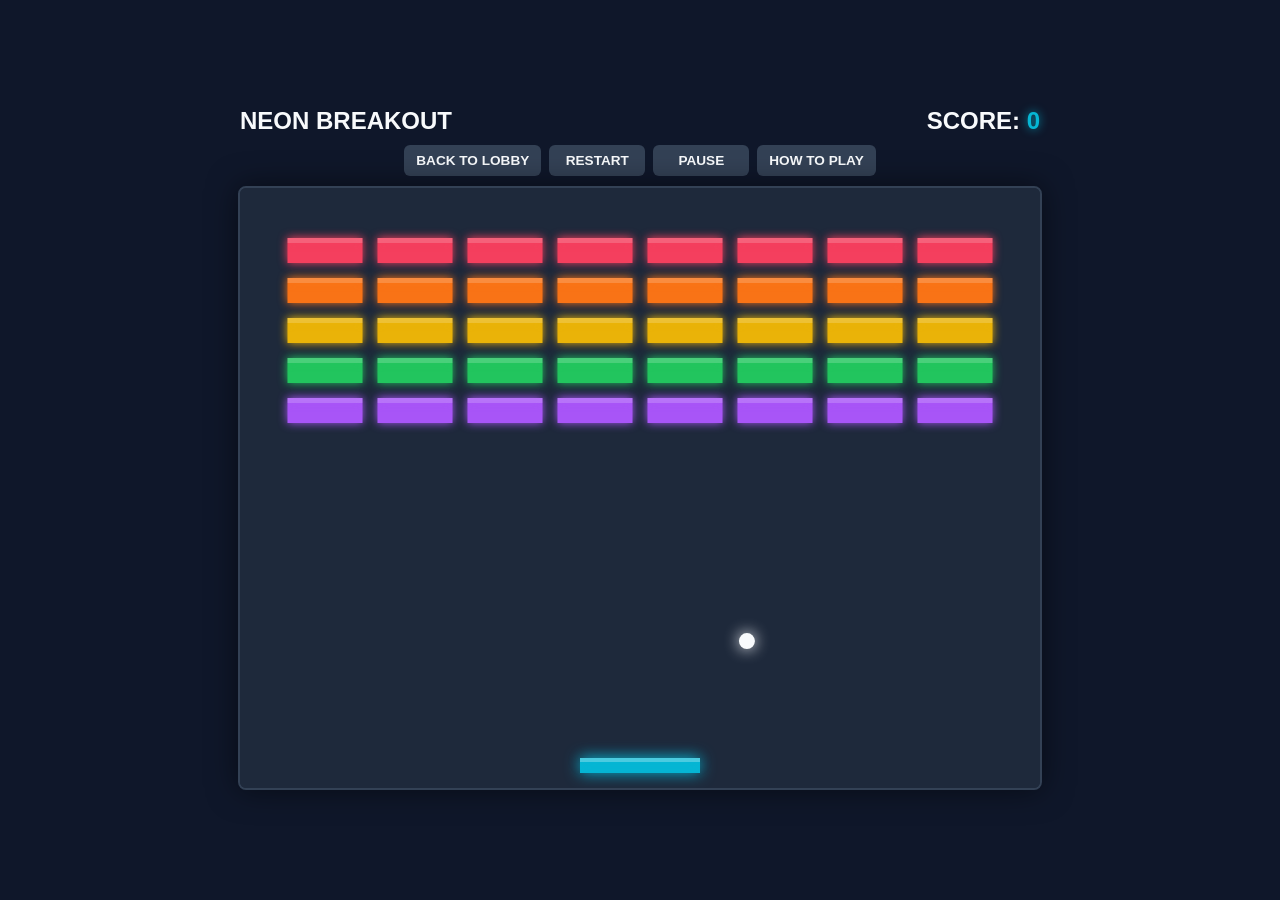
==== games/breakout/index.html @ ac122458 "Initial commit" ====
<!DOCTYPE html>
<html lang="en">
<head>
    <meta charset="UTF-8">
    <meta name="viewport" content="width=device-width, initial-scale=1.0">
    <title>Neon Breakout</title>
    <link rel="stylesheet" href="../../src/styles/base.css">
    <link rel="stylesheet" href="../../src/styles/game-shell.css">
    <style>
        #score-display {
            color: #06b6d4;
            text-shadow: 0 0 10px rgba(6, 182, 212, 0.8);
        }

        #game-container {
            transition: transform 0.05s;
        }

        .powerup-indicators {
            position: absolute;
            top: 12px;
            left: 12px;
            display: flex;
            gap: 8px;
            flex-wrap: wrap;
            z-index: 2;
            pointer-events: none;
        }

        .powerup-badge {
            background: rgba(15, 23, 42, 0.82);
            border: 1px solid #06b6d4;
            border-radius: 999px;
            color: #f8fafc;
            font-size: 0.75rem;
            font-weight: bold;
            padding: 6px 10px;
            text-transform: uppercase;
            box-shadow: 0 0 12px rgba(6, 182, 212, 0.35);
        }

        .powerup-badge.bigger { border-color: #22c55e; box-shadow: 0 0 12px rgba(34, 197, 94, 0.35); }
        .powerup-badge.slow { border-color: #eab308; box-shadow: 0 0 12px rgba(234, 179, 8, 0.35); }
        .powerup-badge.multiball { border-color: #a855f7; box-shadow: 0 0 12px rgba(168, 85, 247, 0.35); }

        #end-summary {
            color: #cbd5e1;
            line-height: 1.6;
            margin-bottom: 1rem;
            min-width: 220px;
            white-space: pre-line;
        }

        h2 { margin: 0 0 1rem 0; font-size: 2rem; }
    </style>
</head>
<body class="game-page">

    <div class="header">
        <span>NEON BREAKOUT</span>
        <span>SCORE: <span id="score-display">0</span></span>
    </div>

    <div id="game-container">
        <canvas id="gameCanvas" width="800" height="600"></canvas>
        <div id="powerup-indicators" class="powerup-indicators"></div>
        
        <div id="overlay-screen">
            <h2 id="end-title">GAME OVER</h2>
            <div id="end-summary"></div>
            <button onclick="resetGame()">PLAY AGAIN</button>
            <button class="lobby-btn" onclick="window.location.href='../../index.html'">BACK TO LOBBY</button>
        </div>
    </div>

    <script src="../../src/arcade/storage.js"></script>
    <script src="../../src/arcade/controls.js"></script>
    <script>
        const canvas = document.getElementById("gameCanvas");
        const ctx = canvas.getContext("2d");
        const scoreDisplay = document.getElementById("score-display");
        const overlayScreen = document.getElementById("overlay-screen");
        const endTitle = document.getElementById("end-title");
        const endSummary = document.getElementById("end-summary");
        const gameContainer = document.getElementById("game-container");
        const powerupIndicators = document.getElementById("powerup-indicators");

        // Game State
        let isGameOver = false;
        let isPaused = false;
        let score = 0;
        let keys = {};
        let animationId;
        let balls = [];
        let particles = [];
        let floatingTexts = [];
        let powerups = [];
        let screenShake = 0;
        let lastBrickHitTime = 0;
        let comboCount = 0;
        let maxCombo = 0;
        let powerupUiSignature = "";

        // Paddle Setup
        const paddle = {
            baseW: 120,
            w: 120, h: 15,
            x: canvas.width / 2 - 60,
            y: canvas.height - 30,
            speed: 8, color: "#06b6d4"
        };

        // Ball Setup
        const normalBallSpeed = 5.6;
        const slowBallSpeed = 3.6;
        const ballRadius = 8;

        // Bricks Setup
        const brickRowCount = 5;
        const brickColCount = 8;
        const brickWidth = 75;
        const brickHeight = 25;
        const brickPadding = 15;
        const brickOffsetTop = 50;
        const brickOffsetLeft = 47.5; // Centers the grid perfectly
        
        // Colors for each row
        const rowColors = ["#f43f5e", "#f97316", "#eab308", "#22c55e", "#a855f7"];
        const powerupColors = {
            bigger: "#22c55e",
            multiball: "#a855f7",
            slow: "#eab308"
        };
        const activePowerups = {
            bigger: 0,
            multiball: 0,
            slow: 0
        };
        let bricks = [];

        function initBricks() {
            bricks = [];
            for (let c = 0; c < brickColCount; c++) {
                bricks[c] = [];
                for (let r = 0; r < brickRowCount; r++) {
                    bricks[c][r] = { 
                        x: (c * (brickWidth + brickPadding)) + brickOffsetLeft, 
                        y: (r * (brickHeight + brickPadding)) + brickOffsetTop, 
                        alive: true 
                    };
                }
            }
        }

        function createBall(x, y, dx, dy) {
            const ball = {
                x, y,
                radius: ballRadius,
                dx, dy,
                color: "#f8fafc"
            };
            setBallSpeed(ball, activePowerups.slow > 0 ? slowBallSpeed : normalBallSpeed);
            return ball;
        }

        function setBallSpeed(ball, speed) {
            const currentSpeed = Math.hypot(ball.dx, ball.dy) || 1;
            ball.dx = (ball.dx / currentSpeed) * speed;
            ball.dy = (ball.dy / currentSpeed) * speed;
        }

        function startBall() {
            const direction = Math.random() > 0.5 ? 1 : -1;
            balls = [createBall(canvas.width / 2, paddle.y - 10, 4 * direction, -4)];
        }

        // Input Listeners (Keyboard)
        document.addEventListener('keydown', (e) => keys[e.code] = true);
        document.addEventListener('keyup', (e) => keys[e.code] = false);

        function rectsCollide(a, b) {
            return a.x < b.x + b.w && a.x + a.w > b.x &&
                   a.y < b.y + b.h && a.y + a.h > b.y;
        }

        function circleRectCollides(ball, rect) {
            const closestX = Math.max(rect.x, Math.min(ball.x, rect.x + rect.w));
            const closestY = Math.max(rect.y, Math.min(ball.y, rect.y + rect.h));
            const dx = ball.x - closestX;
            const dy = ball.y - closestY;
            return (dx * dx + dy * dy) < (ball.radius * ball.radius);
        }

        function addFloatingText(x, y, text, color) {
            floatingTexts.push({ x, y, text, color, life: 60, vy: -0.8 });
        }

        function spawnParticles(x, y, color) {
            for (let i = 0; i < 14; i++) {
                const angle = Math.random() * Math.PI * 2;
                const speed = 1 + Math.random() * 3;
                particles.push({
                    x, y,
                    vx: Math.cos(angle) * speed,
                    vy: Math.sin(angle) * speed,
                    radius: 2 + Math.random() * 2,
                    color,
                    life: 28 + Math.random() * 16
                });
            }
        }

        function maybeSpawnPowerup(brick) {
            if (Math.random() > 0.24) return;
            const types = ["bigger", "multiball", "slow"];
            const type = types[Math.floor(Math.random() * types.length)];
            powerups.push({
                type,
                x: brick.x + brickWidth / 2 - 14,
                y: brick.y + brickHeight / 2 - 9,
                w: 28,
                h: 18,
                vy: 2.2,
                color: powerupColors[type]
            });
        }

        function activatePowerup(type) {
            if (type === "bigger") {
                activePowerups.bigger = 600;
                paddle.w = 180;
                paddle.x = Math.min(paddle.x, canvas.width - paddle.w);
                addFloatingText(paddle.x + paddle.w / 2, paddle.y - 15, "WIDE PADDLE", powerupColors.bigger);
            } else if (type === "slow") {
                activePowerups.slow = 600;
                balls.forEach(ball => setBallSpeed(ball, slowBallSpeed));
                addFloatingText(paddle.x + paddle.w / 2, paddle.y - 15, "SLOW BALL", powerupColors.slow);
            } else if (type === "multiball") {
                activePowerups.multiball = 240;
                const sourceBalls = balls.slice(0, 3);
                sourceBalls.forEach(ball => {
                    if (balls.length < 6) balls.push(createBall(ball.x, ball.y, -Math.abs(ball.dy), ball.dx));
                    if (balls.length < 6) balls.push(createBall(ball.x, ball.y, Math.abs(ball.dy), ball.dx));
                });
                addFloatingText(paddle.x + paddle.w / 2, paddle.y - 15, "MULTI-BALL", powerupColors.multiball);
            }
            updatePowerupIndicators();
        }

        function handleBrickBreak(brick, row, ball) {
            const now = performance.now();
            comboCount = now - lastBrickHitTime < 1200 ? comboCount + 1 : 1;
            lastBrickHitTime = now;
            maxCombo = Math.max(maxCombo, comboCount);

            const baseScore = (brickRowCount - row) * 10;
            const points = baseScore * comboCount;
            score += points;
            scoreDisplay.innerText = score;

            const color = rowColors[row];
            const centerX = brick.x + brickWidth / 2;
            const centerY = brick.y + brickHeight / 2;
            const comboText = comboCount > 1 ? `+${points} x${comboCount}` : `+${points}`;

            addFloatingText(centerX, centerY, comboText, color);
            spawnParticles(centerX, centerY, color);
            maybeSpawnPowerup(brick);
            screenShake = Math.max(screenShake, 8);

            ball.dy = -ball.dy;
        }

        function countActiveBricks() {
            let total = 0;
            for (let c = 0; c < brickColCount; c++) {
                for (let r = 0; r < brickRowCount; r++) {
                    if (bricks[c][r].alive) total++;
                }
            }
            return total;
        }

        function updatePowerupTimers() {
            const wasSlow = activePowerups.slow > 0;
            Object.keys(activePowerups).forEach(key => {
                if (activePowerups[key] > 0) activePowerups[key]--;
            });

            if (activePowerups.bigger <= 0 && paddle.w !== paddle.baseW) {
                const center = paddle.x + paddle.w / 2;
                paddle.w = paddle.baseW;
                paddle.x = Math.max(0, Math.min(canvas.width - paddle.w, center - paddle.w / 2));
            }

            if (wasSlow && activePowerups.slow <= 0) {
                balls.forEach(ball => setBallSpeed(ball, normalBallSpeed));
            }

            updatePowerupIndicators();
        }

        function updateEffects() {
            particles = particles.filter(p => p.life > 0);
            particles.forEach(p => {
                p.x += p.vx;
                p.y += p.vy;
                p.vy += 0.04;
                p.life--;
            });

            floatingTexts = floatingTexts.filter(t => t.life > 0);
            floatingTexts.forEach(t => {
                t.y += t.vy;
                t.life--;
            });

            if (screenShake > 0) {
                const amount = screenShake * 0.5;
                const x = (Math.random() - 0.5) * amount;
                const y = (Math.random() - 0.5) * amount;
                gameContainer.style.transform = `translate(${x}px, ${y}px)`;
                screenShake--;
            } else {
                gameContainer.style.transform = "";
            }
        }

        function updatePowerups() {
            const paddleRect = { x: paddle.x, y: paddle.y, w: paddle.w, h: paddle.h };
            for (let i = powerups.length - 1; i >= 0; i--) {
                const powerup = powerups[i];
                powerup.y += powerup.vy;

                if (rectsCollide(powerup, paddleRect)) {
                    activatePowerup(powerup.type);
                    powerups.splice(i, 1);
                } else if (powerup.y > canvas.height) {
                    powerups.splice(i, 1);
                }
            }
        }

        function updatePowerupIndicators() {
            const badges = [];
            if (activePowerups.bigger > 0) badges.push({ type: "bigger", text: `Wide ${Math.ceil(activePowerups.bigger / 60)}s` });
            if (activePowerups.slow > 0) badges.push({ type: "slow", text: `Slow ${Math.ceil(activePowerups.slow / 60)}s` });
            if (activePowerups.multiball > 0) badges.push({ type: "multiball", text: `Multi ${Math.ceil(activePowerups.multiball / 60)}s` });

            const signature = badges.map(badge => `${badge.type}:${badge.text}`).join("|");
            if (signature === powerupUiSignature) return;

            powerupUiSignature = signature;
            powerupIndicators.replaceChildren();
            badges.forEach(badge => {
                const item = document.createElement("div");
                item.className = `powerup-badge ${badge.type}`;
                item.textContent = badge.text;
                powerupIndicators.appendChild(item);
            });
        }

        function update() {
            if (isGameOver || isPaused) return;

            updatePowerupTimers();

            // 1. Move Paddle
            if (keys['ArrowLeft'] && paddle.x > 0) paddle.x -= paddle.speed;
            if (keys['ArrowRight'] && paddle.x < canvas.width - paddle.w) paddle.x += paddle.speed;
            paddle.x = Math.max(0, Math.min(canvas.width - paddle.w, paddle.x));

            // 2. Move Balls
            for (let i = balls.length - 1; i >= 0; i--) {
                const ball = balls[i];
                ball.x += ball.dx;
                ball.y += ball.dy;

                // 3. Wall Collisions
                if (ball.x + ball.radius > canvas.width) {
                    ball.x = canvas.width - ball.radius;
                    ball.dx = -Math.abs(ball.dx);
                    screenShake = Math.max(screenShake, 4);
                } else if (ball.x - ball.radius < 0) {
                    ball.x = ball.radius;
                    ball.dx = Math.abs(ball.dx);
                    screenShake = Math.max(screenShake, 4);
                }

                if (ball.y - ball.radius < 0) {
                    ball.y = ball.radius;
                    ball.dy = Math.abs(ball.dy);
                    screenShake = Math.max(screenShake, 4);
                }

                // 4. Bottom Wall Collision
                if (ball.y - ball.radius > canvas.height) {
                    balls.splice(i, 1);
                    continue;
                }

                // 5. Paddle Collision
                if (ball.dy > 0 && ball.y + ball.radius > paddle.y && ball.y - ball.radius < paddle.y + paddle.h && ball.x > paddle.x && ball.x < paddle.x + paddle.w) {
                    ball.y = paddle.y - ball.radius;
                    ball.dy = -Math.abs(ball.dy);
                    const hitPoint = ball.x - (paddle.x + paddle.w / 2);
                    ball.dx = hitPoint * 0.15;
                    setBallSpeed(ball, activePowerups.slow > 0 ? slowBallSpeed : normalBallSpeed);
                }

                // 6. Brick Collision
                let hitBrick = false;
                for (let c = 0; c < brickColCount && !hitBrick; c++) {
                    for (let r = 0; r < brickRowCount; r++) {
                        const b = bricks[c][r];
                        if (b.alive && circleRectCollides(ball, { x: b.x, y: b.y, w: brickWidth, h: brickHeight })) {
                            b.alive = false;
                            handleBrickBreak(b, r, ball);
                            hitBrick = true;
                            break;
                        }
                    }
                }
            }

            if (balls.length === 0) {
                triggerEndScreen("SYSTEM FAILURE", "#f43f5e", false);
                return;
            }

            updatePowerups();
            updateEffects();

            if (countActiveBricks() === 0) {
                triggerEndScreen("SYSTEM CLEARED!", "#22c55e", true);
            }
        }

        function draw() {
            // Clear Canvas
            ctx.fillStyle = '#1e293b';
            ctx.fillRect(0, 0, canvas.width, canvas.height);

            // Draw Bricks
            for (let c = 0; c < brickColCount; c++) {
                for (let r = 0; r < brickRowCount; r++) {
                    if (bricks[c][r].alive) {
                        const brick = bricks[c][r];
                        ctx.shadowBlur = 10;
                        ctx.shadowColor = rowColors[r];
                        ctx.fillStyle = rowColors[r];
                        ctx.fillRect(brick.x, brick.y, brickWidth, brickHeight);
                        ctx.fillStyle = "rgba(255,255,255,0.18)";
                        ctx.fillRect(brick.x, brick.y, brickWidth, 5);
                    }
                }
            }

            // Draw Falling Powerups
            powerups.forEach(powerup => {
                ctx.shadowBlur = 14;
                ctx.shadowColor = powerup.color;
                ctx.fillStyle = powerup.color;
                ctx.fillRect(powerup.x, powerup.y, powerup.w, powerup.h);
                ctx.fillStyle = "#0f172a";
                ctx.font = "bold 12px Segoe UI";
                ctx.textAlign = "center";
                ctx.fillText(powerup.type === "bigger" ? "W" : powerup.type === "slow" ? "S" : "M", powerup.x + powerup.w / 2, powerup.y + 13);
            });

            // Draw Particles
            particles.forEach(p => {
                ctx.globalAlpha = Math.max(0, p.life / 44);
                ctx.shadowBlur = 8;
                ctx.shadowColor = p.color;
                ctx.fillStyle = p.color;
                ctx.beginPath();
                ctx.arc(p.x, p.y, p.radius, 0, Math.PI * 2);
                ctx.fill();
            });
            ctx.globalAlpha = 1;

            // Draw Paddle
            ctx.shadowBlur = 15;
            ctx.shadowColor = paddle.color;
            ctx.fillStyle = paddle.color;
            ctx.fillRect(paddle.x, paddle.y, paddle.w, paddle.h);
            ctx.fillStyle = "rgba(255,255,255,0.28)";
            ctx.fillRect(paddle.x, paddle.y, paddle.w, 4);

            // Draw Balls
            balls.forEach(ball => {
                ctx.shadowBlur = 15;
                ctx.shadowColor = ball.color;
                ctx.fillStyle = ball.color;
                ctx.beginPath();
                ctx.arc(ball.x, ball.y, ball.radius, 0, Math.PI * 2);
                ctx.fill();
            });

            // Draw Floating Score Text
            floatingTexts.forEach(t => {
                ctx.globalAlpha = Math.max(0, t.life / 60);
                ctx.shadowBlur = 8;
                ctx.shadowColor = t.color;
                ctx.fillStyle = t.color;
                ctx.font = "bold 18px Segoe UI";
                ctx.textAlign = "center";
                ctx.fillText(t.text, t.x, t.y);
            });

            ctx.globalAlpha = 1;
            ctx.textAlign = "start";
            ctx.shadowBlur = 0;
        }

        function gameLoop() {
            update();
            draw();
            if (!isGameOver) {
                animationId = requestAnimationFrame(gameLoop);
            }
        }

        function triggerEndScreen(msg, color, didWin) {
            isGameOver = true;
            isPaused = false;
            gameContainer.style.transform = "";
            const bestScore = window.ArcadeStorage.setHighScore("breakout", score);
            endTitle.innerText = msg;
            endTitle.style.color = color;
            endTitle.style.textShadow = `0 0 10px ${color}`;
            overlayScreen.style.borderColor = color;
            overlayScreen.style.boxShadow = `0 0 24px ${color}80`;
            endSummary.textContent = `${didWin ? "Grid cleared." : "Signal lost."}\nScore: ${score}\nBest: ${bestScore}\nMax Combo: ${maxCombo}x`;
            overlayScreen.style.display = "block";
        }

        function resetGame() {
            if (animationId) cancelAnimationFrame(animationId);
            isGameOver = false;
            isPaused = false;
            score = 0;
            scoreDisplay.innerText = score;
            particles = [];
            floatingTexts = [];
            powerups = [];
            screenShake = 0;
            lastBrickHitTime = 0;
            comboCount = 0;
            maxCombo = 0;
            powerupUiSignature = "";
            activePowerups.bigger = 0;
            activePowerups.multiball = 0;
            activePowerups.slow = 0;
            paddle.w = paddle.baseW;
            paddle.x = canvas.width / 2 - paddle.w / 2;
            gameContainer.style.transform = "";
            powerupIndicators.replaceChildren();
            
            overlayScreen.style.display = "none";
            initBricks();
            startBall();
            gameLoop();
        }

        window.ArcadeControls.init({
            instructions: [
                "Move the paddle with Left and Right arrows.",
                "Hit bricks quickly to build combo score multipliers.",
                "Catch falling W, M, and S powerups for Wide Paddle, Multi-Ball, and Slow Ball.",
                "Do not let every ball fall below the paddle.",
                "Esc pauses, R restarts, H opens this panel."
            ],
            onRestart: resetGame,
            isPaused: () => isPaused,
            onPauseToggle: () => {
                if (isGameOver) return false;
                isPaused = !isPaused;
                return isPaused;
            }
        });

        // Start Game
        initBricks();
        startBall();
        gameLoop();
    </script>
</body>
</html>
---- src/styles/base.css ----
:root {
    --bg-color: #0f172a;
    --panel-bg: #1e293b;
    --card-bg: #1e293b;
    --panel-border: #334155;
    --text-main: #f8fafc;
    --text-muted: #94a3b8;
    --accent-glow: #06b6d4;
    --accent-danger: #f43f5e;
    --accent-success: #22c55e;
    --accent-warning: #eab308;
    --accent-purple: #a855f7;
}

* {
    box-sizing: border-box;
}

body {
    margin: 0;
    font-family: 'Segoe UI', Tahoma, Geneva, Verdana, sans-serif;
    background-color: var(--bg-color);
    color: var(--text-main);
}

button {
    font-family: inherit;
}
---- src/styles/game-shell.css ----
body.game-page {
    display: flex;
    flex-direction: column;
    align-items: center;
    justify-content: center;
    height: 100vh;
    overflow: hidden;
}

.game-page .header {
    display: flex;
    justify-content: space-between;
    width: 800px;
    margin-bottom: 10px;
    font-size: 1.5rem;
    font-weight: bold;
}

.arcade-controls {
    display: flex;
    flex-wrap: wrap;
    justify-content: center;
    gap: 8px;
    width: 800px;
    margin-bottom: 10px;
}

.game-page .arcade-control-btn {
    display: inline-block;
    width: auto;
    min-width: 96px;
    margin: 0;
    padding: 8px 12px;
    background-color: var(--panel-border);
    color: var(--text-main);
    font-size: 0.85rem;
    text-transform: uppercase;
    letter-spacing: 0;
}

.game-page .arcade-control-btn:hover {
    background-color: var(--accent-glow);
    color: var(--bg-color);
}

.game-page .arcade-help-modal {
    position: fixed;
    inset: 0;
    z-index: 100;
    display: none;
    align-items: center;
    justify-content: center;
    padding: 20px;
    background: rgba(15, 23, 42, 0.78);
}

.game-page .arcade-help-panel {
    width: min(460px, 100%);
    background: rgba(15, 23, 42, 0.96);
    border: 2px solid var(--accent-glow);
    border-radius: 12px;
    box-shadow: 0 0 25px rgba(6, 182, 212, 0.35);
    padding: 1.5rem;
    text-align: left;
}

.game-page .arcade-help-panel h2 {
    color: var(--accent-glow);
    text-align: center;
}

.game-page .arcade-help-panel ul {
    margin: 0 0 1.25rem;
    padding-left: 1.2rem;
    color: #cbd5e1;
    line-height: 1.6;
}

.game-page .arcade-help-panel button {
    margin-bottom: 0;
}

.game-page #game-container {
    position: relative;
}

.game-page canvas {
    background-color: var(--panel-bg);
    border: 2px solid var(--panel-border);
    border-radius: 8px;
    box-shadow: 0 0 30px rgba(0, 0, 0, 0.5);
}

.game-page #overlay-screen,
.game-page #game-over,
.game-page #win-screen,
.game-page .screen-overlay {
    position: absolute;
    top: 50%;
    left: 50%;
    transform: translate(-50%, -50%);
    background: rgba(15, 23, 42, 0.9);
    padding: 2rem;
    border-radius: 12px;
    text-align: center;
    display: none;
}

.game-page #overlay-screen,
.game-page #game-over {
    border: 2px solid var(--accent-danger);
    box-shadow: 0 0 20px rgba(244, 63, 94, 0.4);
}

.game-page #win-screen {
    border: 2px solid var(--text-main);
    box-shadow: 0 0 20px rgba(248, 250, 252, 0.3);
}

.game-page h2 {
    margin: 0 0 1rem 0;
}

.game-page button {
    background-color: var(--accent-glow);
    color: var(--bg-color);
    border: none;
    padding: 10px 20px;
    font-size: 1rem;
    font-weight: bold;
    border-radius: 6px;
    cursor: pointer;
    transition: all 0.2s;
    display: block;
    width: 100%;
    margin-bottom: 10px;
}

.game-page button:hover {
    background-color: var(--text-main);
    box-shadow: 0 0 15px var(--accent-glow);
}

.game-page .lobby-btn {
    background-color: var(--panel-border);
    color: var(--text-main);
}
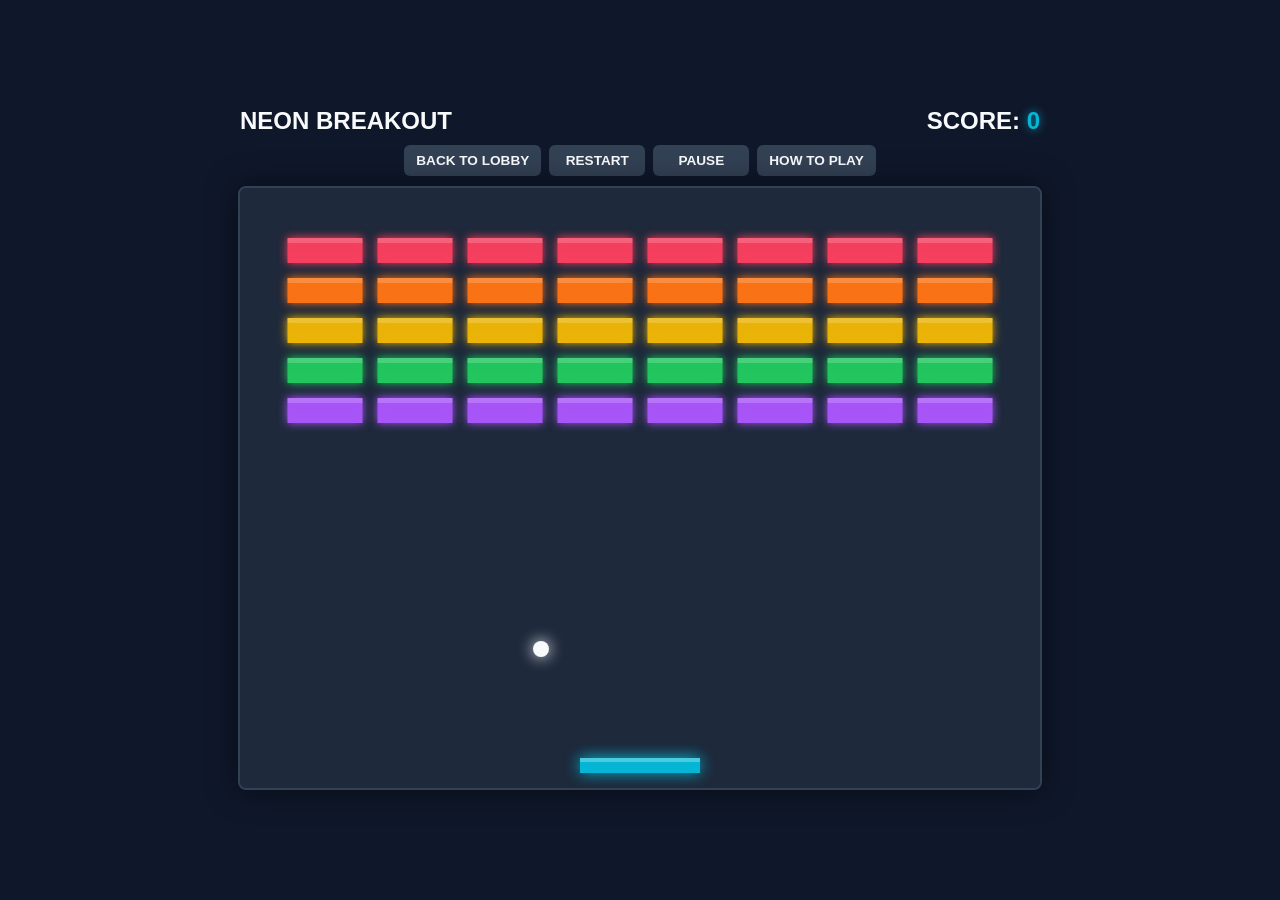
==== commit 7a0dc314: "2" ====
--- a/games/breakout/index.html
+++ b/games/breakout/index.html
@@ -6,6 +6,7 @@
     <title>Neon Breakout</title>
     <link rel="stylesheet" href="../../src/styles/base.css">
     <link rel="stylesheet" href="../../src/styles/game-shell.css">
+    <link rel="stylesheet" href="../../src/styles/mobile-controls.css">
     <style>
         #score-display {
             color: #06b6d4;
@@ -75,6 +76,7 @@
 
     <script src="../../src/arcade/storage.js"></script>
     <script src="../../src/arcade/controls.js"></script>
+    <script src="../../src/arcade/mobileControls.js"></script>
     <script>
         const canvas = document.getElementById("gameCanvas");
         const ctx = canvas.getContext("2d");
@@ -581,6 +583,14 @@
             }
         });
 
+        window.ArcadeMobileControls.createHorizontalDragControl({
+            canvas,
+            onMove: x => {
+                paddle.x = Math.max(0, Math.min(canvas.width - paddle.w, x - paddle.w / 2));
+            },
+            shouldHide: () => isGameOver || overlayScreen.style.display === "block"
+        });
+
         // Start Game
         initBricks();
         startBall();
--- a/src/styles/mobile-controls.css
+++ b/src/styles/mobile-controls.css
@@ -0,0 +1,163 @@
+html {
+    touch-action: manipulation;
+}
+
+.mobile-touch-surface {
+    touch-action: none;
+}
+
+.mobile-controls {
+    position: fixed;
+    z-index: 80;
+    display: none;
+    gap: 12px;
+    pointer-events: auto;
+    user-select: none;
+    -webkit-user-select: none;
+    -webkit-tap-highlight-color: transparent;
+}
+
+.mobile-controls.is-hidden {
+    display: none !important;
+}
+
+.mobile-control-btn,
+.game-page .mobile-control-btn {
+    width: 72px;
+    height: 72px;
+    margin: 0;
+    border: 2px solid rgba(248, 250, 252, 0.65);
+    border-radius: 18px;
+    background: rgba(15, 23, 42, 0.82);
+    color: #f8fafc;
+    box-shadow: 0 0 18px rgba(6, 182, 212, 0.28);
+    font-size: 1.7rem;
+    font-weight: 900;
+    line-height: 1;
+    touch-action: none;
+}
+
+.mobile-control-btn.is-pressed,
+.mobile-control-btn:active,
+.game-page .mobile-control-btn.is-pressed,
+.game-page .mobile-control-btn:active {
+    background: #06b6d4;
+    color: #0f172a;
+    transform: scale(0.96);
+}
+
+.mobile-dpad-wrap {
+    left: max(16px, env(safe-area-inset-left));
+    bottom: max(16px, env(safe-area-inset-bottom));
+}
+
+.mobile-dpad {
+    display: grid;
+    grid-template-columns: repeat(3, 72px);
+    grid-template-rows: repeat(3, 72px);
+    gap: 8px;
+}
+
+.mobile-dpad .up { grid-column: 2; grid-row: 1; }
+.mobile-dpad .left { grid-column: 1; grid-row: 2; }
+.mobile-dpad .right { grid-column: 3; grid-row: 2; }
+.mobile-dpad .down { grid-column: 2; grid-row: 3; }
+
+.mobile-actions-wrap {
+    right: max(16px, env(safe-area-inset-right));
+    bottom: max(18px, env(safe-area-inset-bottom));
+    align-items: flex-end;
+}
+
+.mobile-actions-wrap .mobile-control-btn,
+.game-page .mobile-actions-wrap .mobile-control-btn {
+    min-width: 84px;
+    width: 84px;
+}
+
+.mobile-joystick-wrap {
+    left: max(18px, env(safe-area-inset-left));
+    bottom: max(18px, env(safe-area-inset-bottom));
+}
+
+.mobile-joystick {
+    position: relative;
+    width: 142px;
+    height: 142px;
+    border: 2px solid rgba(248, 250, 252, 0.55);
+    border-radius: 50%;
+    background: rgba(15, 23, 42, 0.62);
+    box-shadow: 0 0 22px rgba(6, 182, 212, 0.25);
+    touch-action: none;
+}
+
+.mobile-joystick-knob {
+    position: absolute;
+    left: 50%;
+    top: 50%;
+    width: 62px;
+    height: 62px;
+    border-radius: 50%;
+    background: #06b6d4;
+    box-shadow: 0 0 18px rgba(6, 182, 212, 0.7);
+    transform: translate(-50%, -50%);
+}
+
+@media (pointer: coarse), (hover: none), (max-width: 900px) {
+    body.game-page {
+        min-height: 100svh;
+        height: 100svh;
+        overscroll-behavior: none;
+    }
+
+    .mobile-controls {
+        display: flex;
+    }
+
+    .game-page .header,
+    .arcade-controls,
+    .game-page #xp-bar-container {
+        width: min(96vw, 800px);
+    }
+
+    .game-page #game-container {
+        max-width: 96vw;
+        max-height: 58svh;
+    }
+
+    .game-page canvas {
+        max-width: 96vw;
+        max-height: 58svh;
+        object-fit: contain;
+    }
+
+    .game-page .arcade-control-btn {
+        min-height: 44px;
+        min-width: 112px;
+    }
+}
+
+@media (orientation: landscape) and (max-height: 520px) {
+    .mobile-control-btn {
+        width: 58px;
+        height: 58px;
+        border-radius: 15px;
+        font-size: 1.35rem;
+    }
+
+    .mobile-dpad {
+        grid-template-columns: repeat(3, 58px);
+        grid-template-rows: repeat(3, 58px);
+        gap: 6px;
+    }
+
+    .mobile-joystick {
+        width: 116px;
+        height: 116px;
+    }
+
+    .mobile-joystick-knob {
+        width: 52px;
+        height: 52px;
+    }
+}
